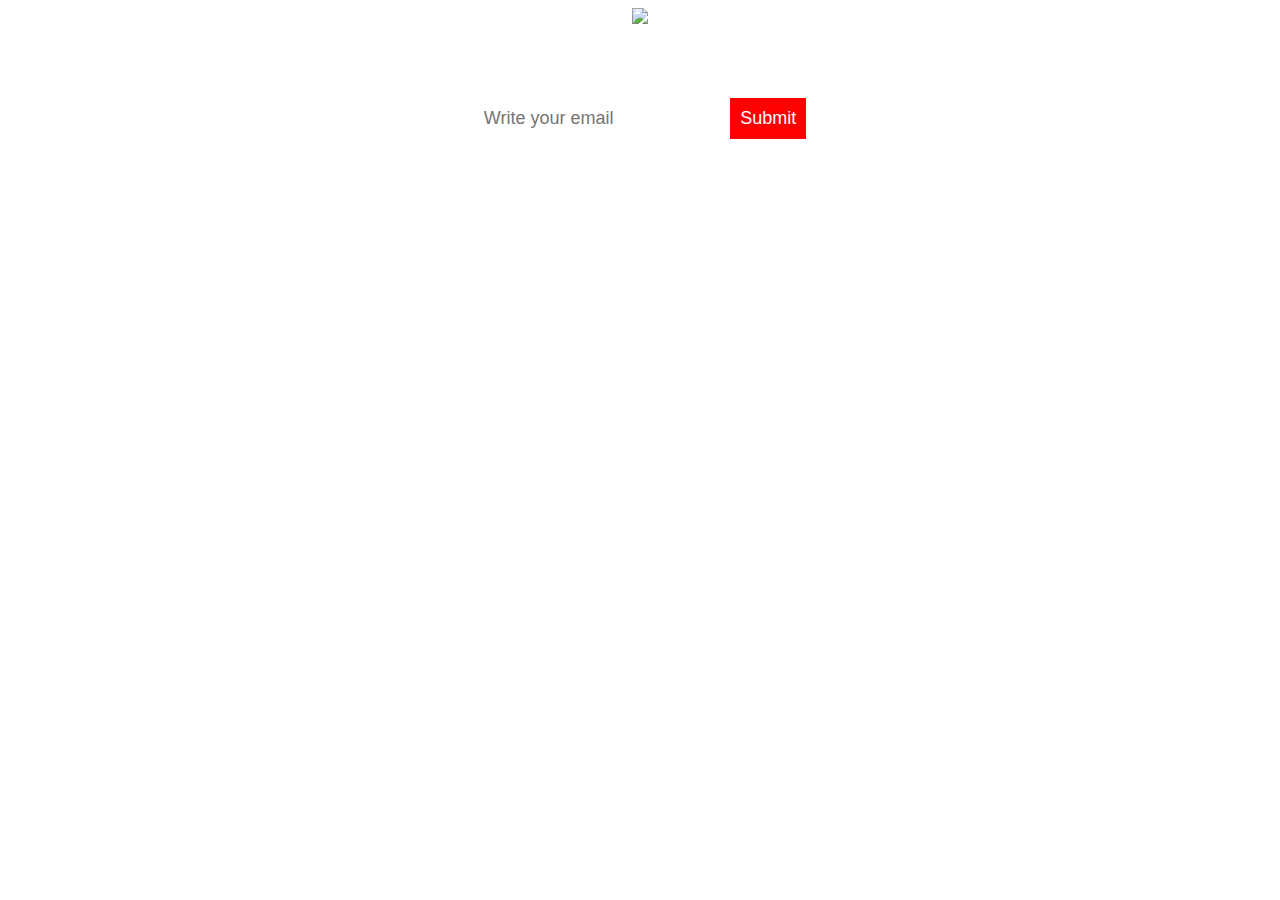
==== index.html @ 946f6c3c "Add index file" ====
<!DOCTYPE html>
<head>
  <title>Gregory Povorozniuk</title>
  <style>
    body {
      text-align: center;
      background: url("https://image.ibb.co/h3zy2k/Backgroundsite.png");
      background-repeat: repeat-y;
      background-size: cover;
      background-position: center;
      color: white;
      font-family: helvetica;
    }
    p {
      font-size: 22px;
    }
    input {
      border: 0;
      padding: 10px;
      font-size: 18px;
    }
    input[type="submit"] {
      background: red;
      color: white;
    }
  </style>
</head>
<body>

  <img src="https://image.ibb.co/dpYu8Q/mypic.png" height="250">
  <p>Hi! I am Gregory, a Year Up student!</p>
  <input type="email" placeholder="Write your email">
  <input type="submit">
</body>
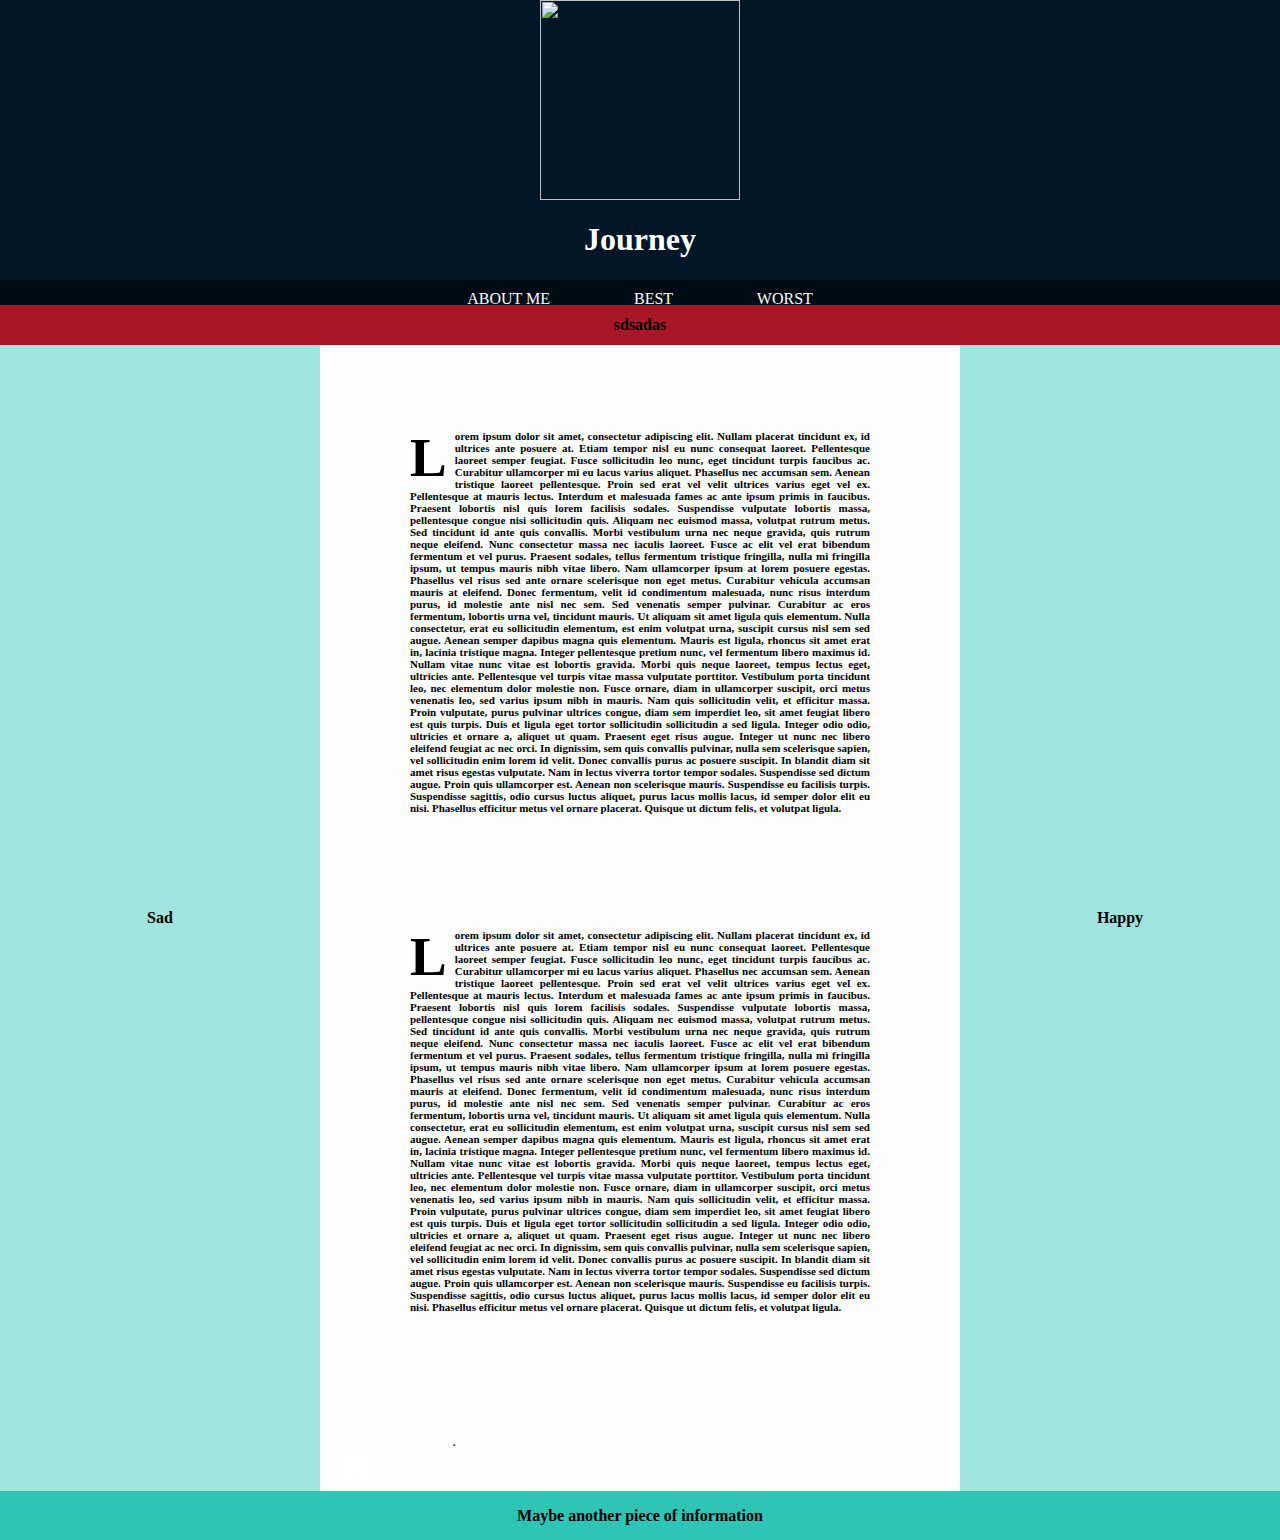
==== commit cccd041f: "Merge pull request #2 from HPChicago/new" ====
--- a/index.html
+++ b/index.html
@@ -1,34 +1,74 @@
-<!DOCTYPE html>
+<html>
+<style>
+</style>
 <head>
-  <title>Gregory Povorozniuk</title>
-  <style>
-    body {
-      text-align: center;
-      background: url("https://image.ibb.co/h3zy2k/Backgroundsite.png");
-      background-repeat: repeat-y;
-      background-size: cover;
-      background-position: center;
-      color: white;
-      font-family: helvetica;
-    }
-    p {
-      font-size: 22px;
-    }
-    input {
-      border: 0;
-      padding: 10px;
-      font-size: 18px;
-    }
-    input[type="submit"] {
-      background: red;
-      color: white;
-    }
-  </style>
+<link rel="stylesheet" type="text/css" href="css/style.css">
+<meta http-equiv="Content-Type" content="text/html; charset=utf-8" />
+<title>My American life</title>
 </head>
+ <header>
+    <img src="https://github.com/HPChicago/HPChicago.github.io/blob/master/img/1.png?raw=true" width="200">
+    <h1>Journey</h1>
+    <ul>
+      <li><a href="#">ABOUT ME</a></li>
+      <li><a href="#">BEST </a></li>
+      <li><a href="#">WORST</a></li>
+    </ul>
+  </header>
 <body>
+<table style="position: absolute; top: 305px; bottom: 0; left: 0; right: 0;" width="100%" border="0" cellspacing="0" cellpadding="0" bgcolor="">
+ <tr>
+   <th height="40" colspan=3 align="center" bgcolor="#A91628" ><span>sdsadas</span></th>
+ </tr>
+  <!--<th height="35" colspan=3 align="center" bgcolor="#2EC4B6">
+      <table width="50%" border="0" cellspacing="0" bgcolor="">
+       <tr>
+         <td align="center"><a href="#" style="text-decoration: none"><font color="#FFFFFF">Category 1</font></a></td>
+         <td align="center"><a href="#" style="text-decoration: none"><font color="#FFFFFF">Category 2</font></a></td>
+         <td align="center"><a href="#" style="text-decoration: none"><font color="#FFFFFF">Category 3</font></a></td>
+         <td align="center"><a href="#" style="text-decoration: none"><font color="#FFFFFF">Category 4</font></a></td>
+       </tr>
+     </table>
+ </th>
+ -->
+ <!--###left block
+ -->
+ <tr>
+ <th width="25%" height="100" align="center" bgcolor="#A0E4DD">Sad</th>
+ <th width="50%" align="center" bgcolor="#FDFFFC">
+    <table width="50%" border="0" cellspacing="0" bordercolor="#0000CC" padding="0px">
+    <article>
+<p>Lorem ipsum dolor sit amet, consectetur adipiscing elit. Nullam placerat tincidunt ex, id ultrices ante posuere at. Etiam tempor nisl eu nunc consequat laoreet. Pellentesque laoreet semper feugiat. Fusce sollicitudin leo nunc, eget tincidunt turpis faucibus ac. Curabitur ullamcorper mi eu lacus varius aliquet. Phasellus nec accumsan sem. Aenean tristique laoreet pellentesque. Proin sed erat vel velit ultrices varius eget vel ex. Pellentesque at mauris lectus.
 
-  <img src="https://image.ibb.co/dpYu8Q/mypic.png" height="250">
-  <p>Hi! I am Gregory, a Year Up student!</p>
-  <input type="email" placeholder="Write your email">
-  <input type="submit">
-</body>+Interdum et malesuada fames ac ante ipsum primis in faucibus. Praesent lobortis nisl quis lorem facilisis sodales. Suspendisse vulputate lobortis massa, pellentesque congue nisi sollicitudin quis. Aliquam nec euismod massa, volutpat rutrum metus. Sed tincidunt id ante quis convallis. Morbi vestibulum urna nec neque gravida, quis rutrum neque eleifend. Nunc consectetur massa nec iaculis laoreet. Fusce ac elit vel erat bibendum fermentum et vel purus.
+
+Praesent sodales, tellus fermentum tristique fringilla, nulla mi fringilla ipsum, ut tempus mauris nibh vitae libero. Nam ullamcorper ipsum at lorem posuere egestas. Phasellus vel risus sed ante ornare scelerisque non eget metus. Curabitur vehicula accumsan mauris at eleifend. Donec fermentum, velit id condimentum malesuada, nunc risus interdum purus, id molestie ante nisl nec sem. Sed venenatis semper pulvinar. Curabitur ac eros fermentum, lobortis urna vel, tincidunt mauris. Ut aliquam sit amet ligula quis elementum. Nulla consectetur, erat eu sollicitudin elementum, est enim volutpat urna, suscipit cursus nisl sem sed augue. Aenean semper dapibus magna quis elementum. Mauris est ligula, rhoncus sit amet erat in, lacinia tristique magna. Integer pellentesque pretium nunc, vel fermentum libero maximus id.
+
+Nullam vitae nunc vitae est lobortis gravida. Morbi quis neque laoreet, tempus lectus eget, ultricies ante. Pellentesque vel turpis vitae massa vulputate porttitor. Vestibulum porta tincidunt leo, nec elementum dolor molestie non. Fusce ornare, diam in ullamcorper suscipit, orci metus venenatis leo, sed varius ipsum nibh in mauris. Nam quis sollicitudin velit, et efficitur massa. Proin vulputate, purus pulvinar ultrices congue, diam sem imperdiet leo, sit amet feugiat libero est quis turpis. Duis et ligula eget tortor sollicitudin sollicitudin a sed ligula. Integer odio odio, ultricies et ornare a, aliquet ut quam. Praesent eget risus augue. Integer ut nunc nec libero eleifend feugiat ac nec orci.
+
+In dignissim, sem quis convallis pulvinar, nulla sem scelerisque sapien, vel sollicitudin enim lorem id velit. Donec convallis purus ac posuere suscipit. In blandit diam sit amet risus egestas vulputate. Nam in lectus viverra tortor tempor sodales. Suspendisse sed dictum augue. Proin quis ullamcorper est. Aenean non scelerisque mauris. Suspendisse eu facilisis turpis. Suspendisse sagittis, odio cursus luctus aliquet, purus lacus mollis lacus, id semper dolor elit eu nisi. Phasellus efficitur metus vel ornare placerat. Quisque ut dictum felis, et volutpat ligula.</p>
+</article>
+<article>
+<p>Lorem ipsum dolor sit amet, consectetur adipiscing elit. Nullam placerat tincidunt ex, id ultrices ante posuere at. Etiam tempor nisl eu nunc consequat laoreet. Pellentesque laoreet semper feugiat. Fusce sollicitudin leo nunc, eget tincidunt turpis faucibus ac. Curabitur ullamcorper mi eu lacus varius aliquet. Phasellus nec accumsan sem. Aenean tristique laoreet pellentesque. Proin sed erat vel velit ultrices varius eget vel ex. Pellentesque at mauris lectus.
+
+Interdum et malesuada fames ac ante ipsum primis in faucibus. Praesent lobortis nisl quis lorem facilisis sodales. Suspendisse vulputate lobortis massa, pellentesque congue nisi sollicitudin quis. Aliquam nec euismod massa, volutpat rutrum metus. Sed tincidunt id ante quis convallis. Morbi vestibulum urna nec neque gravida, quis rutrum neque eleifend. Nunc consectetur massa nec iaculis laoreet. Fusce ac elit vel erat bibendum fermentum et vel purus.
+
+Praesent sodales, tellus fermentum tristique fringilla, nulla mi fringilla ipsum, ut tempus mauris nibh vitae libero. Nam ullamcorper ipsum at lorem posuere egestas. Phasellus vel risus sed ante ornare scelerisque non eget metus. Curabitur vehicula accumsan mauris at eleifend. Donec fermentum, velit id condimentum malesuada, nunc risus interdum purus, id molestie ante nisl nec sem. Sed venenatis semper pulvinar. Curabitur ac eros fermentum, lobortis urna vel, tincidunt mauris. Ut aliquam sit amet ligula quis elementum. Nulla consectetur, erat eu sollicitudin elementum, est enim volutpat urna, suscipit cursus nisl sem sed augue. Aenean semper dapibus magna quis elementum. Mauris est ligula, rhoncus sit amet erat in, lacinia tristique magna. Integer pellentesque pretium nunc, vel fermentum libero maximus id.
+
+Nullam vitae nunc vitae est lobortis gravida. Morbi quis neque laoreet, tempus lectus eget, ultricies ante. Pellentesque vel turpis vitae massa vulputate porttitor. Vestibulum porta tincidunt leo, nec elementum dolor molestie non. Fusce ornare, diam in ullamcorper suscipit, orci metus venenatis leo, sed varius ipsum nibh in mauris. Nam quis sollicitudin velit, et efficitur massa. Proin vulputate, purus pulvinar ultrices congue, diam sem imperdiet leo, sit amet feugiat libero est quis turpis. Duis et ligula eget tortor sollicitudin sollicitudin a sed ligula. Integer odio odio, ultricies et ornare a, aliquet ut quam. Praesent eget risus augue. Integer ut nunc nec libero eleifend feugiat ac nec orci.
+
+In dignissim, sem quis convallis pulvinar, nulla sem scelerisque sapien, vel sollicitudin enim lorem id velit. Donec convallis purus ac posuere suscipit. In blandit diam sit amet risus egestas vulputate. Nam in lectus viverra tortor tempor sodales. Suspendisse sed dictum augue. Proin quis ullamcorper est. Aenean non scelerisque mauris. Suspendisse eu facilisis turpis. Suspendisse sagittis, odio cursus luctus aliquet, purus lacus mollis lacus, id semper dolor elit eu nisi. Phasellus efficitur metus vel ornare placerat. Quisque ut dictum felis, et volutpat ligula.</p>
+</article>
+   </table>
+  <br>
+   <p align="center"><a href="http://kapon.com/sign_table.php">вернуться назад</a>.</p>
+  <br>
+  </th>
+  <th width="25%" align="center" bgcolor="#A0E4DD">Happy</th>
+ </tr>
+ <tr>
+  <th height="49" colspan=3 align="center" bgcolor="#2EC4B6">Maybe another piece of information</th>
+ </tr>
+ </table>
+</body>
+</html>
--- a/css/style.css
+++ b/css/style.css
@@ -0,0 +1,42 @@
+body{
+  background-color: #011627;
+  margin:0 0 0 0;
+  }
+p{
+  font-size: 11px;
+  text-align: justify;
+  margin:75px 20px 20px 20px;
+  }
+p:first-letter {
+  float: left;
+  font-size: 55px;
+  line-height: 1;
+  font-weight: bold;
+  margin-right: 8px;
+  }
+article {
+  max-width: 500px;
+  padding: 10px;
+  margin: 0 auto;
+  }
+header {
+  text-align: center;
+  background: url('http://hyser.com.ua/wp-content/uploads/2016/08/14-15.jpg');
+  background-size: cover;      
+  color: white;
+  }
+ul {
+  padding: 10px;
+  background: rgba(0,0,0,0.5);
+  }
+li {
+  display: inline;
+  padding: 0px 40px 0px 
+  }
+a {
+  color: white;
+  text-decoration: none;
+  }
+img{
+  margin: 0 0 0 0;
+  }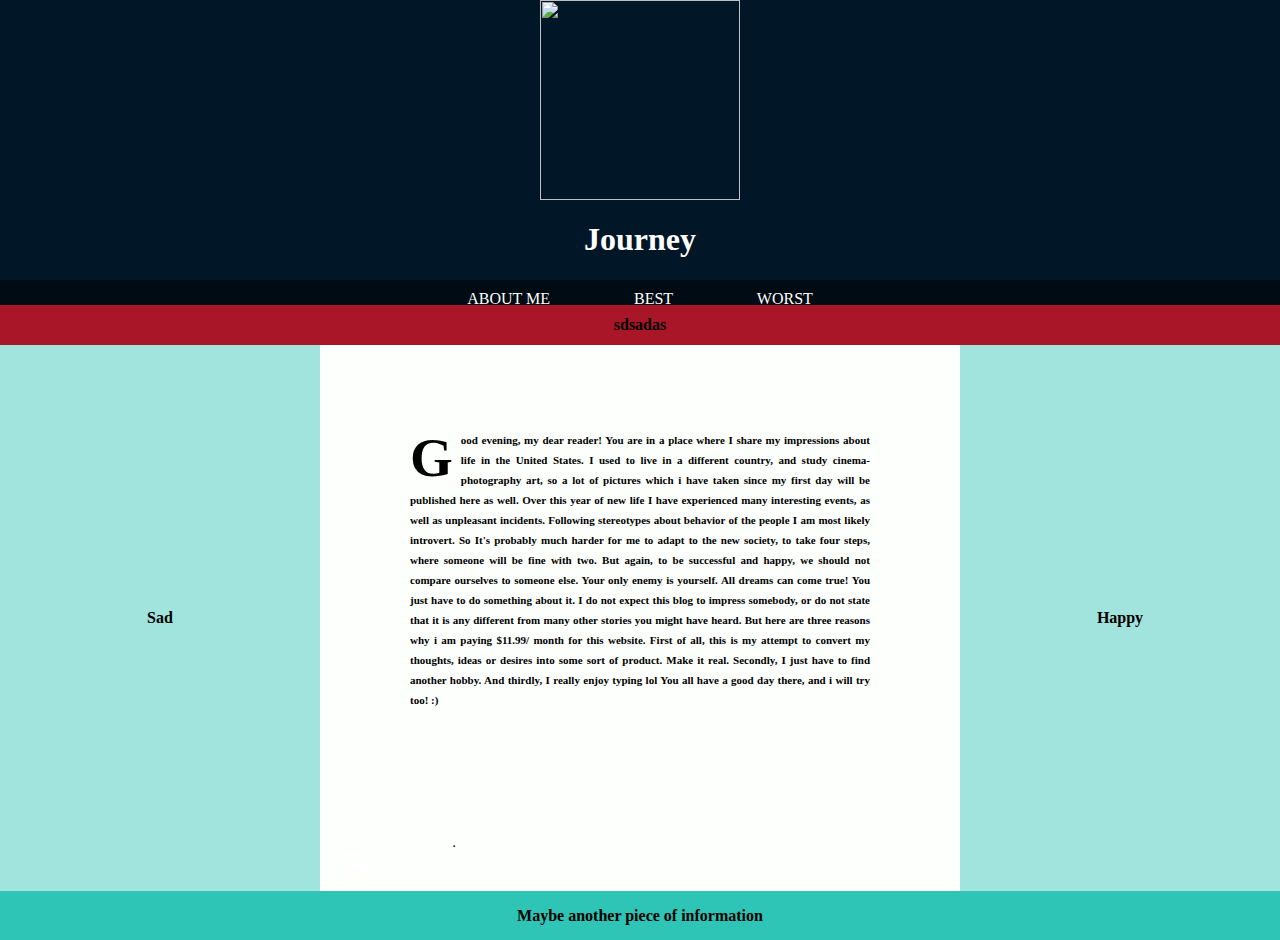
==== commit 38fe26be: "Add files via upload" ====
--- a/index.html
+++ b/index.html
@@ -1,6 +1,4 @@
 <html>
-<style>
-</style>
 <head>
 <link rel="stylesheet" type="text/css" href="css/style.css">
 <meta http-equiv="Content-Type" content="text/html; charset=utf-8" />
@@ -10,9 +8,9 @@
     <img src="https://github.com/HPChicago/HPChicago.github.io/blob/master/img/1.png?raw=true" width="200">
     <h1>Journey</h1>
     <ul>
-      <li><a href="#">ABOUT ME</a></li>
-      <li><a href="#">BEST </a></li>
-      <li><a href="#">WORST</a></li>
+      <li><a class="menu" href="#">ABOUT ME</a></li>
+      <li><a class="menu" href="#">BEST </a></li>
+      <li><a class="menu" href="#">WORST</a></li>
     </ul>
   </header>
 <body>
@@ -38,26 +36,18 @@
  <th width="50%" align="center" bgcolor="#FDFFFC">
     <table width="50%" border="0" cellspacing="0" bordercolor="#0000CC" padding="0px">
     <article>
-<p>Lorem ipsum dolor sit amet, consectetur adipiscing elit. Nullam placerat tincidunt ex, id ultrices ante posuere at. Etiam tempor nisl eu nunc consequat laoreet. Pellentesque laoreet semper feugiat. Fusce sollicitudin leo nunc, eget tincidunt turpis faucibus ac. Curabitur ullamcorper mi eu lacus varius aliquet. Phasellus nec accumsan sem. Aenean tristique laoreet pellentesque. Proin sed erat vel velit ultrices varius eget vel ex. Pellentesque at mauris lectus.
+<p>Good evening, my dear reader! You are in a place where I share my impressions about life in the United States. I used to live in a different country, and study cinema-photography art, so a lot of pictures which i have taken since my first day will be published here as well.
 
-Interdum et malesuada fames ac ante ipsum primis in faucibus. Praesent lobortis nisl quis lorem facilisis sodales. Suspendisse vulputate lobortis massa, pellentesque congue nisi sollicitudin quis. Aliquam nec euismod massa, volutpat rutrum metus. Sed tincidunt id ante quis convallis. Morbi vestibulum urna nec neque gravida, quis rutrum neque eleifend. Nunc consectetur massa nec iaculis laoreet. Fusce ac elit vel erat bibendum fermentum et vel purus.
+Over this year of new life I have experienced many interesting events, as well as unpleasant incidents. Following stereotypes about behavior of the people I am most likely introvert. So It's probably much harder for me to adapt to the new society, to take four steps, where someone will be fine with two. But again, to be successful and happy, we should not compare ourselves to someone else. Your only enemy is yourself. All dreams can come true! You just have to do something about it.
 
-Praesent sodales, tellus fermentum tristique fringilla, nulla mi fringilla ipsum, ut tempus mauris nibh vitae libero. Nam ullamcorper ipsum at lorem posuere egestas. Phasellus vel risus sed ante ornare scelerisque non eget metus. Curabitur vehicula accumsan mauris at eleifend. Donec fermentum, velit id condimentum malesuada, nunc risus interdum purus, id molestie ante nisl nec sem. Sed venenatis semper pulvinar. Curabitur ac eros fermentum, lobortis urna vel, tincidunt mauris. Ut aliquam sit amet ligula quis elementum. Nulla consectetur, erat eu sollicitudin elementum, est enim volutpat urna, suscipit cursus nisl sem sed augue. Aenean semper dapibus magna quis elementum. Mauris est ligula, rhoncus sit amet erat in, lacinia tristique magna. Integer pellentesque pretium nunc, vel fermentum libero maximus id.
+I do not expect this blog to impress somebody, or do not state that it is any different from many other stories you might have heard. But here are three reasons why i am paying $11.99/ month for this website.
 
-Nullam vitae nunc vitae est lobortis gravida. Morbi quis neque laoreet, tempus lectus eget, ultricies ante. Pellentesque vel turpis vitae massa vulputate porttitor. Vestibulum porta tincidunt leo, nec elementum dolor molestie non. Fusce ornare, diam in ullamcorper suscipit, orci metus venenatis leo, sed varius ipsum nibh in mauris. Nam quis sollicitudin velit, et efficitur massa. Proin vulputate, purus pulvinar ultrices congue, diam sem imperdiet leo, sit amet feugiat libero est quis turpis. Duis et ligula eget tortor sollicitudin sollicitudin a sed ligula. Integer odio odio, ultricies et ornare a, aliquet ut quam. Praesent eget risus augue. Integer ut nunc nec libero eleifend feugiat ac nec orci.
+First of all, this is my attempt to convert my thoughts, ideas or desires into some sort of product. Make it real.
+Secondly, I just have to find another hobby.
+And thirdly, I really enjoy typing lol
+You all have a good day there, and i will try too! :)
 
-In dignissim, sem quis convallis pulvinar, nulla sem scelerisque sapien, vel sollicitudin enim lorem id velit. Donec convallis purus ac posuere suscipit. In blandit diam sit amet risus egestas vulputate. Nam in lectus viverra tortor tempor sodales. Suspendisse sed dictum augue. Proin quis ullamcorper est. Aenean non scelerisque mauris. Suspendisse eu facilisis turpis. Suspendisse sagittis, odio cursus luctus aliquet, purus lacus mollis lacus, id semper dolor elit eu nisi. Phasellus efficitur metus vel ornare placerat. Quisque ut dictum felis, et volutpat ligula.</p>
-</article>
-<article>
-<p>Lorem ipsum dolor sit amet, consectetur adipiscing elit. Nullam placerat tincidunt ex, id ultrices ante posuere at. Etiam tempor nisl eu nunc consequat laoreet. Pellentesque laoreet semper feugiat. Fusce sollicitudin leo nunc, eget tincidunt turpis faucibus ac. Curabitur ullamcorper mi eu lacus varius aliquet. Phasellus nec accumsan sem. Aenean tristique laoreet pellentesque. Proin sed erat vel velit ultrices varius eget vel ex. Pellentesque at mauris lectus.
-
-Interdum et malesuada fames ac ante ipsum primis in faucibus. Praesent lobortis nisl quis lorem facilisis sodales. Suspendisse vulputate lobortis massa, pellentesque congue nisi sollicitudin quis. Aliquam nec euismod massa, volutpat rutrum metus. Sed tincidunt id ante quis convallis. Morbi vestibulum urna nec neque gravida, quis rutrum neque eleifend. Nunc consectetur massa nec iaculis laoreet. Fusce ac elit vel erat bibendum fermentum et vel purus.
-
-Praesent sodales, tellus fermentum tristique fringilla, nulla mi fringilla ipsum, ut tempus mauris nibh vitae libero. Nam ullamcorper ipsum at lorem posuere egestas. Phasellus vel risus sed ante ornare scelerisque non eget metus. Curabitur vehicula accumsan mauris at eleifend. Donec fermentum, velit id condimentum malesuada, nunc risus interdum purus, id molestie ante nisl nec sem. Sed venenatis semper pulvinar. Curabitur ac eros fermentum, lobortis urna vel, tincidunt mauris. Ut aliquam sit amet ligula quis elementum. Nulla consectetur, erat eu sollicitudin elementum, est enim volutpat urna, suscipit cursus nisl sem sed augue. Aenean semper dapibus magna quis elementum. Mauris est ligula, rhoncus sit amet erat in, lacinia tristique magna. Integer pellentesque pretium nunc, vel fermentum libero maximus id.
-
-Nullam vitae nunc vitae est lobortis gravida. Morbi quis neque laoreet, tempus lectus eget, ultricies ante. Pellentesque vel turpis vitae massa vulputate porttitor. Vestibulum porta tincidunt leo, nec elementum dolor molestie non. Fusce ornare, diam in ullamcorper suscipit, orci metus venenatis leo, sed varius ipsum nibh in mauris. Nam quis sollicitudin velit, et efficitur massa. Proin vulputate, purus pulvinar ultrices congue, diam sem imperdiet leo, sit amet feugiat libero est quis turpis. Duis et ligula eget tortor sollicitudin sollicitudin a sed ligula. Integer odio odio, ultricies et ornare a, aliquet ut quam. Praesent eget risus augue. Integer ut nunc nec libero eleifend feugiat ac nec orci.
-
-In dignissim, sem quis convallis pulvinar, nulla sem scelerisque sapien, vel sollicitudin enim lorem id velit. Donec convallis purus ac posuere suscipit. In blandit diam sit amet risus egestas vulputate. Nam in lectus viverra tortor tempor sodales. Suspendisse sed dictum augue. Proin quis ullamcorper est. Aenean non scelerisque mauris. Suspendisse eu facilisis turpis. Suspendisse sagittis, odio cursus luctus aliquet, purus lacus mollis lacus, id semper dolor elit eu nisi. Phasellus efficitur metus vel ornare placerat. Quisque ut dictum felis, et volutpat ligula.</p>
+ </p>
 </article>
    </table>
   <br>
@@ -71,4 +61,4 @@
  </tr>
  </table>
 </body>
-</html>
+</html>--- a/css/style.css
+++ b/css/style.css
@@ -6,6 +6,7 @@
   font-size: 11px;
   text-align: justify;
   margin:75px 20px 20px 20px;
+  line-height: 20px;
   }
 p:first-letter {
   float: left;
@@ -21,7 +22,7 @@
   }
 header {
   text-align: center;
-  background: url('http://hyser.com.ua/wp-content/uploads/2016/08/14-15.jpg');
+  background: url('img/tuscany-sunrise.jpg');
   background-size: cover;      
   color: white;
   }
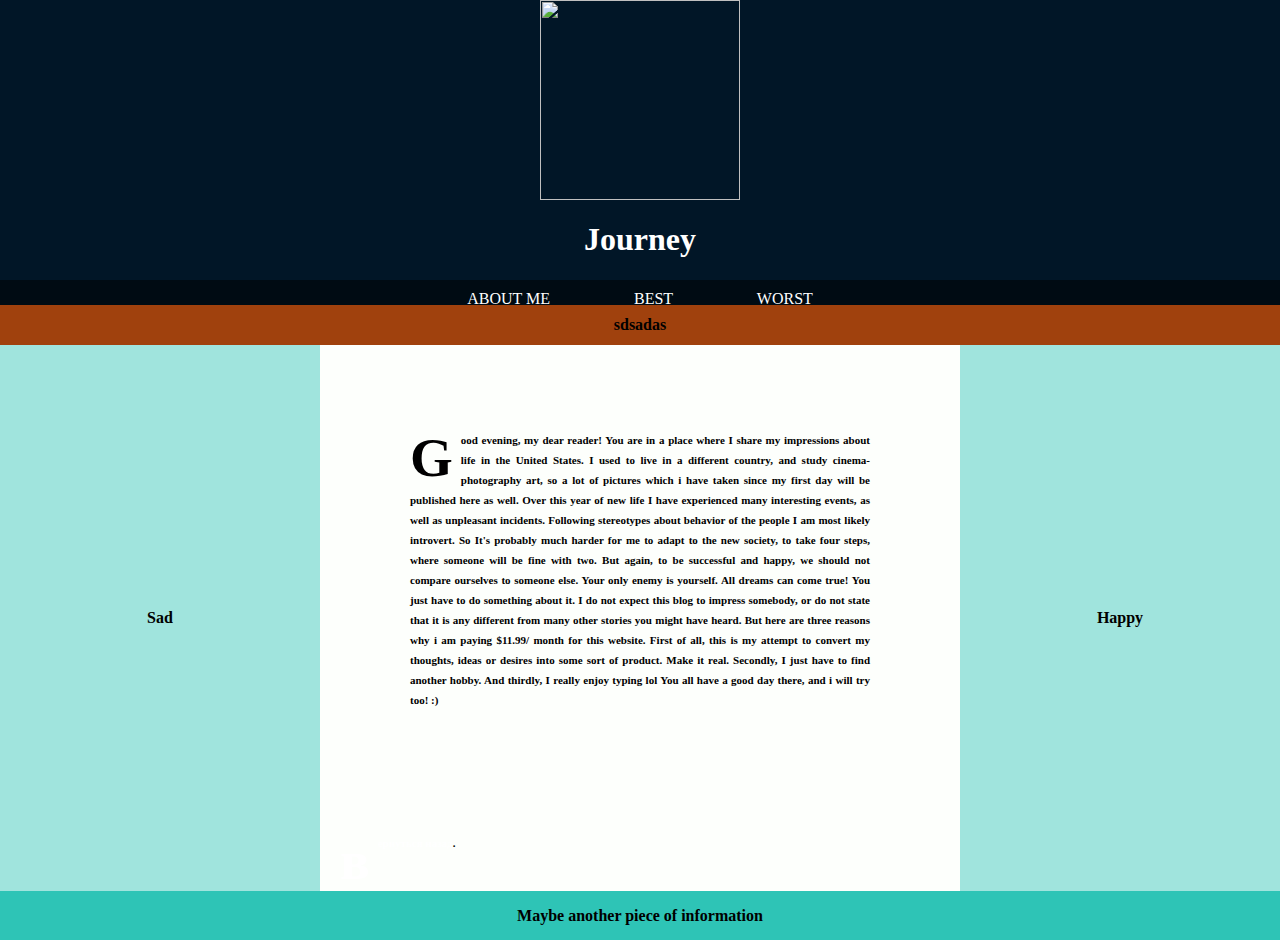
==== commit 4dcd4889: "Update index.html" ====
--- a/index.html
+++ b/index.html
@@ -16,7 +16,7 @@
 <body>
 <table style="position: absolute; top: 305px; bottom: 0; left: 0; right: 0;" width="100%" border="0" cellspacing="0" cellpadding="0" bgcolor="">
  <tr>
-   <th height="40" colspan=3 align="center" bgcolor="#A91628" ><span>sdsadas</span></th>
+   <th height="40" colspan=3 align="center" bgcolor="a0410d" ><span>sdsadas</span></th>
  </tr>
   <!--<th height="35" colspan=3 align="center" bgcolor="#2EC4B6">
       <table width="50%" border="0" cellspacing="0" bgcolor="">
@@ -61,4 +61,4 @@
  </tr>
  </table>
 </body>
-</html>+</html>
--- a/css/style.css
+++ b/css/style.css
@@ -22,8 +22,8 @@
   }
 header {
   text-align: center;
-  background: url('img/tuscany-sunrise.jpg');
-  background-size: cover;      
+  background: url('https://i.imgur.com/CxdrSFi.jpg');
+  background-size: cover;
   color: white;
   }
 ul {
@@ -40,4 +40,4 @@
   }
 img{
   margin: 0 0 0 0;
-  }+  }
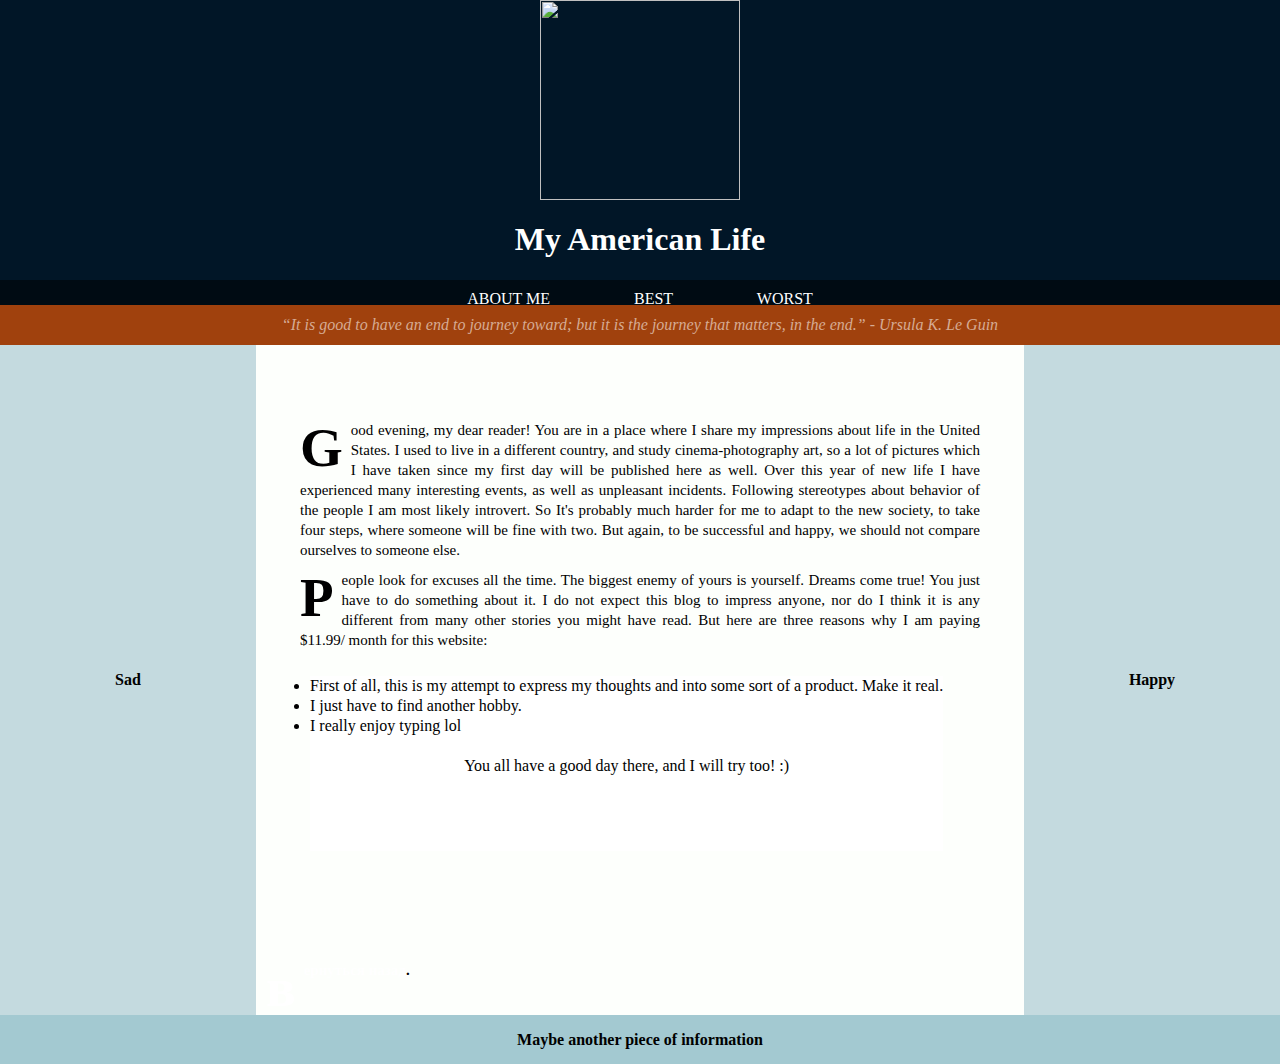
==== commit c2a0d489: "Add files via upload" ====
--- a/index.html
+++ b/index.html
@@ -6,7 +6,7 @@
 </head>
  <header>
     <img src="https://github.com/HPChicago/HPChicago.github.io/blob/master/img/1.png?raw=true" width="200">
-    <h1>Journey</h1>
+    <h1>My American Life</h1>
     <ul>
       <li><a class="menu" href="#">ABOUT ME</a></li>
       <li><a class="menu" href="#">BEST </a></li>
@@ -16,7 +16,8 @@
 <body>
 <table style="position: absolute; top: 305px; bottom: 0; left: 0; right: 0;" width="100%" border="0" cellspacing="0" cellpadding="0" bgcolor="">
  <tr>
-   <th height="40" colspan=3 align="center" bgcolor="a0410d" ><span>sdsadas</span></th>
+   <th height="40" colspan=3 align="center" bgcolor="#a0410d" ><span class="quote">“It is good to have an end to journey toward; but it is the journey that matters, in the end.” - Ursula K. Le Guin</span> 
+</div></th>
  </tr>
   <!--<th height="35" colspan=3 align="center" bgcolor="#2EC4B6">
       <table width="50%" border="0" cellspacing="0" bgcolor="">
@@ -32,33 +33,36 @@
  <!--###left block
  -->
  <tr>
- <th width="25%" height="100" align="center" bgcolor="#A0E4DD">Sad</th>
- <th width="50%" align="center" bgcolor="#FDFFFC">
-    <table width="50%" border="0" cellspacing="0" bordercolor="#0000CC" padding="0px">
+ <th width="20%" height="100" align="center" bgcolor="#c4dadf">Sad</th>
+ <th width="60%" align="center" bgcolor="#FDFFFC">
+    <table width="60%" border="0" cellspacing="0" bordercolor="#0000CC" padding="0px">
     <article>
-<p>Good evening, my dear reader! You are in a place where I share my impressions about life in the United States. I used to live in a different country, and study cinema-photography art, so a lot of pictures which i have taken since my first day will be published here as well.
+<p class = "p1">Good evening, my dear reader! You are in a place where I share my impressions about life in the United States. I used to live in a different country, and study cinema-photography art, so a lot of pictures which I have taken since my first day will be published here as well.
 
-Over this year of new life I have experienced many interesting events, as well as unpleasant incidents. Following stereotypes about behavior of the people I am most likely introvert. So It's probably much harder for me to adapt to the new society, to take four steps, where someone will be fine with two. But again, to be successful and happy, we should not compare ourselves to someone else. Your only enemy is yourself. All dreams can come true! You just have to do something about it.
+Over this year of new life I have experienced many interesting events, as well as unpleasant incidents. Following stereotypes about behavior of the people I am most likely introvert. So It's probably much harder for me to adapt to the new society, to take four steps, where someone will be fine with two. But again, to be successful and happy, we should not compare ourselves to someone else.
+ </p>
+ <p class = "p2">
+ People look for excuses all the time. The biggest enemy of yours is yourself. Dreams come true! You just have to do something about it.
 
-I do not expect this blog to impress somebody, or do not state that it is any different from many other stories you might have heard. But here are three reasons why i am paying $11.99/ month for this website.
-
-First of all, this is my attempt to convert my thoughts, ideas or desires into some sort of product. Make it real.
-Secondly, I just have to find another hobby.
-And thirdly, I really enjoy typing lol
-You all have a good day there, and i will try too! :)
-
- </p>
+I do not expect this blog to impress anyone, nor do I think it is any different from many other stories you might have read. But here are three reasons why I am paying $11.99/ month for this website:
+<ul class ="ddd">
+<li class="lll">First of all, this is my attempt to express my thoughts and into some sort of a product. Make it real.</li>
+<li class="lll">I just have to find another hobby.</li>
+<li class="lll">I really enjoy typing lol</li>
+<br>
+You all have a good day there, and I will try too! :)
+</p>
 </article>
    </table>
   <br>
    <p align="center"><a href="http://kapon.com/sign_table.php">вернуться назад</a>.</p>
   <br>
   </th>
-  <th width="25%" align="center" bgcolor="#A0E4DD">Happy</th>
+  <th width="25%" align="center" bgcolor="#c4dadf">Happy</th>
  </tr>
  <tr>
-  <th height="49" colspan=3 align="center" bgcolor="#2EC4B6">Maybe another piece of information</th>
+  <th height="49" colspan=3 align="center" bgcolor="#a3c9d1">Maybe another piece of information</th>
  </tr>
  </table>
 </body>
-</html>
+</html>--- a/css/style.css
+++ b/css/style.css
@@ -2,10 +2,45 @@
   background-color: #011627;
   margin:0 0 0 0;
   }
+p.p1{
+  text-align: justify;
+  margin:70px 10px 10px 10px;
+  font-weight: normal;
+}
+p.p2{
+  text-align: justify;
+  margin:10px 10px 10px 10px;
+  font-weight: normal;
+}
+p.text{
+  color: #d6ab93;
+  font-weight: normal;
+  font-style: italic;
+  font-size: 15px;
+  text-align: justify;
+  margin:0px 0px 0px 00px;
+  line-height: 0px;
+}
+ul.ddd{
+  background-color: #ffffff;
+  float: left;
+  padding: 0px;
+  margin-left: 20px;
+  margin-right: 10px;
+  font-weight: normal;
+  line-height: 20px;
+}
+li.lll{
+  background-color: #ffffff;
+  display: list-item;
+  padding: 0px 0px 0px; 
+  position: left;
+  text-align: justify;
+}
 p{
-  font-size: 11px;
+  font-size: 15px;
   text-align: justify;
-  margin:75px 20px 20px 20px;
+  margin:75px 10px 10px 10px;
   line-height: 20px;
   }
 p:first-letter {
@@ -16,14 +51,14 @@
   margin-right: 8px;
   }
 article {
-  max-width: 500px;
-  padding: 10px;
+  max-width: 700px;
+  padding: 5px;
   margin: 0 auto;
   }
 header {
   text-align: center;
-  background: url('https://i.imgur.com/CxdrSFi.jpg');
-  background-size: cover;
+  background: url('https://raw.githubusercontent.com/HPChicago/HPChicago.github.io/master/img/tuscany-sunrise.jpg');
+  background-size: cover;      
   color: white;
   }
 ul {
@@ -32,7 +67,7 @@
   }
 li {
   display: inline;
-  padding: 0px 40px 0px 
+  padding: 0px 40px 0px;
   }
 a {
   color: white;
@@ -41,3 +76,16 @@
 img{
   margin: 0 0 0 0;
   }
+span.quote{
+  color: #d6ab93;
+  font-weight: normal;
+  font-style: italic;
+}
+span.quote:hover {
+  color: white;
+}
+a.menu:hover{
+  color: black;
+  background-color: white;
+}
+
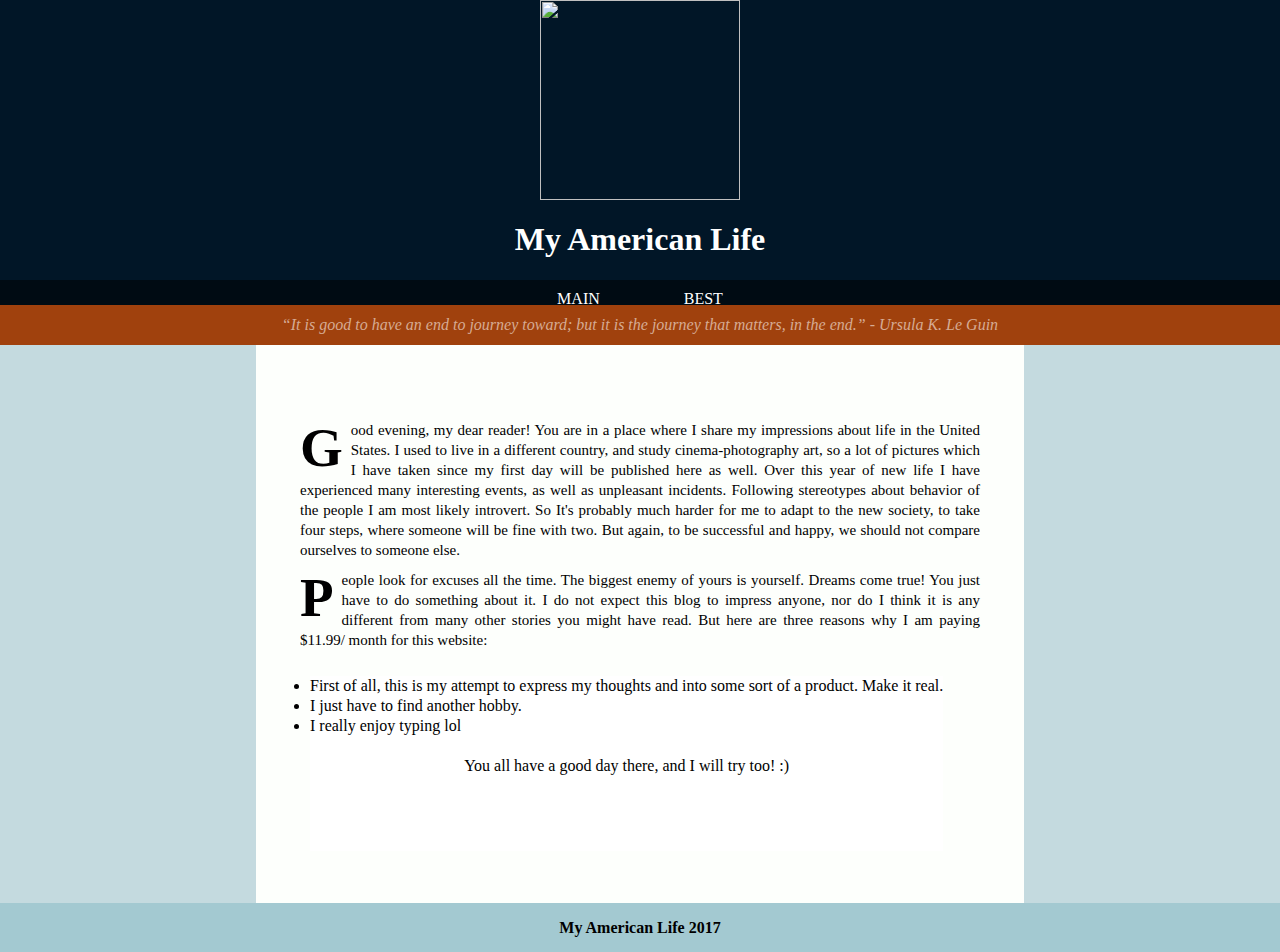
==== commit 08b220a1: "Add files via upload" ====
--- a/index.html
+++ b/index.html
@@ -8,9 +8,8 @@
     <img src="https://github.com/HPChicago/HPChicago.github.io/blob/master/img/1.png?raw=true" width="200">
     <h1>My American Life</h1>
     <ul>
-      <li><a class="menu" href="#">ABOUT ME</a></li>
-      <li><a class="menu" href="#">BEST </a></li>
-      <li><a class="menu" href="#">WORST</a></li>
+      <li><a class="menu" href="index.html">MAIN</a></li>
+      <li><a class="menu" href="best.html">BEST </a></li>
     </ul>
   </header>
 <body>
@@ -19,21 +18,7 @@
    <th height="40" colspan=3 align="center" bgcolor="#a0410d" ><span class="quote">“It is good to have an end to journey toward; but it is the journey that matters, in the end.” - Ursula K. Le Guin</span> 
 </div></th>
  </tr>
-  <!--<th height="35" colspan=3 align="center" bgcolor="#2EC4B6">
-      <table width="50%" border="0" cellspacing="0" bgcolor="">
-       <tr>
-         <td align="center"><a href="#" style="text-decoration: none"><font color="#FFFFFF">Category 1</font></a></td>
-         <td align="center"><a href="#" style="text-decoration: none"><font color="#FFFFFF">Category 2</font></a></td>
-         <td align="center"><a href="#" style="text-decoration: none"><font color="#FFFFFF">Category 3</font></a></td>
-         <td align="center"><a href="#" style="text-decoration: none"><font color="#FFFFFF">Category 4</font></a></td>
-       </tr>
-     </table>
- </th>
- -->
- <!--###left block
- -->
- <tr>
- <th width="20%" height="100" align="center" bgcolor="#c4dadf">Sad</th>
+ <th width="20%" height="100" align="center" bgcolor="#c4dadf"></th><!-- lleft -->
  <th width="60%" align="center" bgcolor="#FDFFFC">
     <table width="60%" border="0" cellspacing="0" bordercolor="#0000CC" padding="0px">
     <article>
@@ -55,13 +40,12 @@
 </article>
    </table>
   <br>
-   <p align="center"><a href="http://kapon.com/sign_table.php">вернуться назад</a>.</p>
   <br>
   </th>
-  <th width="25%" align="center" bgcolor="#c4dadf">Happy</th>
+  <th width="25%" align="center" bgcolor="#c4dadf"></th><!-- rrightt -->
  </tr>
  <tr>
-  <th height="49" colspan=3 align="center" bgcolor="#a3c9d1">Maybe another piece of information</th>
+<th height="49" colspan=3 align="center" bgcolor="#a3c9d1"><span class="copyright">My American Life 2017</span></th>
  </tr>
  </table>
 </body>
